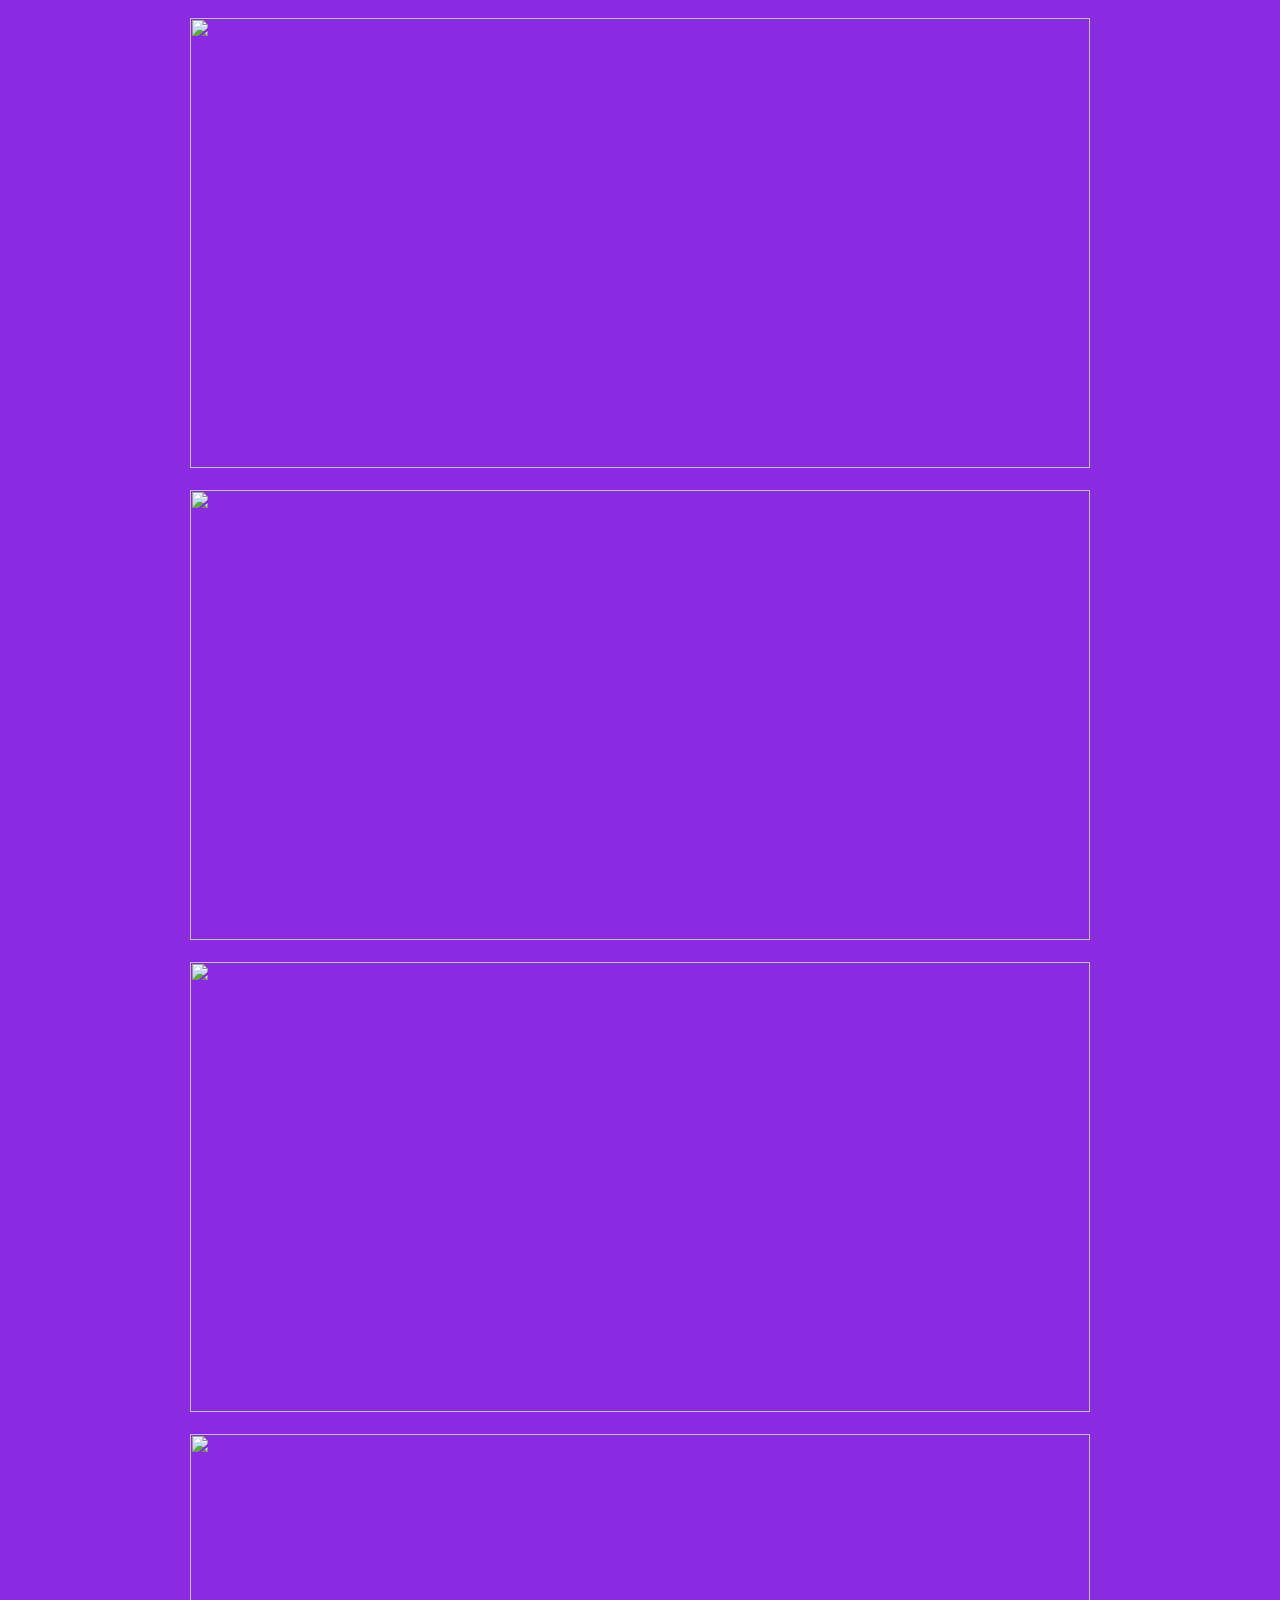
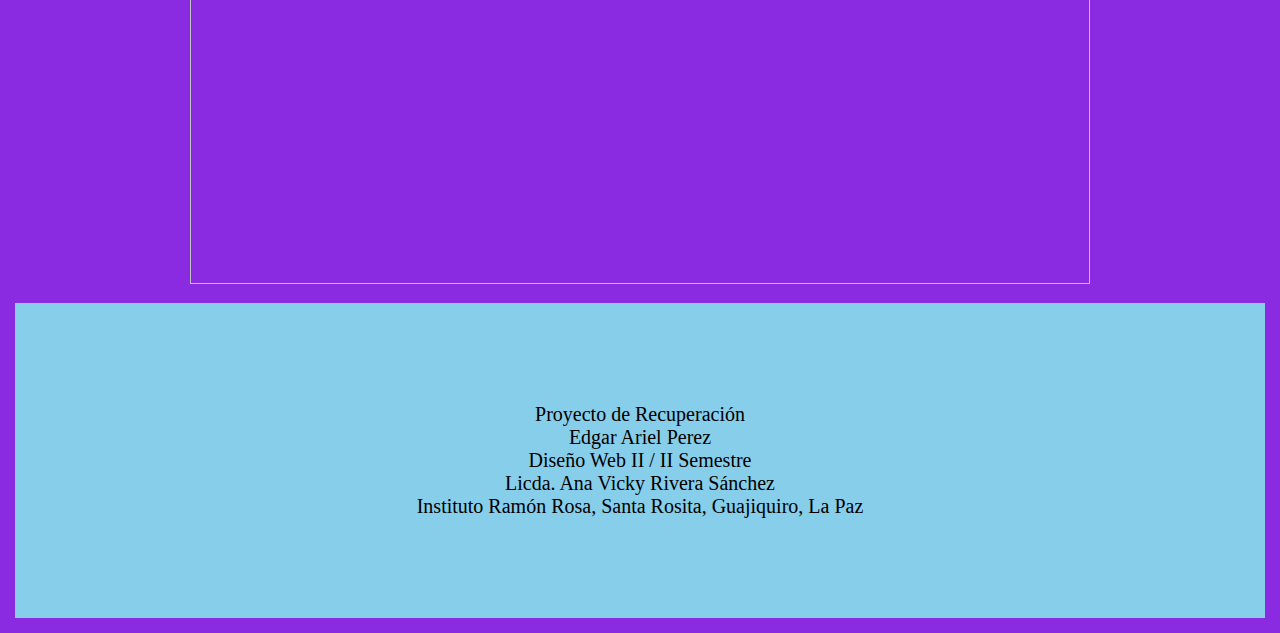
==== defensa/defensa.html @ fb5fbfcc "Add files via upload" ====
<!DOCTYPE html>
<html>
<head>
	<meta charset="utf-8">
	<meta name="viewport" content="width=device-width, initial-scale=1">
	<title>Edgar Ariel Perez</title>
	<link rel="stylesheet" type="text/css" href="defensa.css">
</head>
<header></header>

<body>
	<br><center><img src="E:\RECUPERACION\graduacion\img\precentacion1.png"width="900" height="450"></center><br>
	<center><img src="E:\RECUPERACION\graduacion\img\precentacion2.png"width="900" height="450"></center><br>
	<center><img src="E:\RECUPERACION\graduacion\img\precentacion3.png"width="900" height="450"></center><br>
	<center><img src="E:\RECUPERACION\graduacion\img\precentacion4.png"width="900" height="450"></center>
	
</body>
<footer>
	<div class="piedepagina">
		<p>Proyecto de Recuperación <br>
			Edgar Ariel Perez <br>
		   Diseño Web II / II Semestre <br>
		   Licda. Ana Vicky Rivera Sánchez <br>
		   Instituto Ramón Rosa, Santa Rosita, Guajiquiro, La Paz
		</p>
	</div>
</footer>
</body>
</html>
---- defensa/defensa.css ----
* {
	padding: 0;
	margin: 0;
	font-family: century gothic;
	color: black;
	text-decoration: none;
	text-align: center;
}

body{
	background-color: blueviolet;
}
.piedepagina {
	background-color: #87ceeb;
	margin-top: 100px;
	text-align:center ;
 color: #ccc;
 font-size:20px ;
 font-family:'Gill Sans Ultra Bold' ;
 margin:15px ;   
 max-width:100%;

}
.piedepagina p {
	padding: 100px;
}
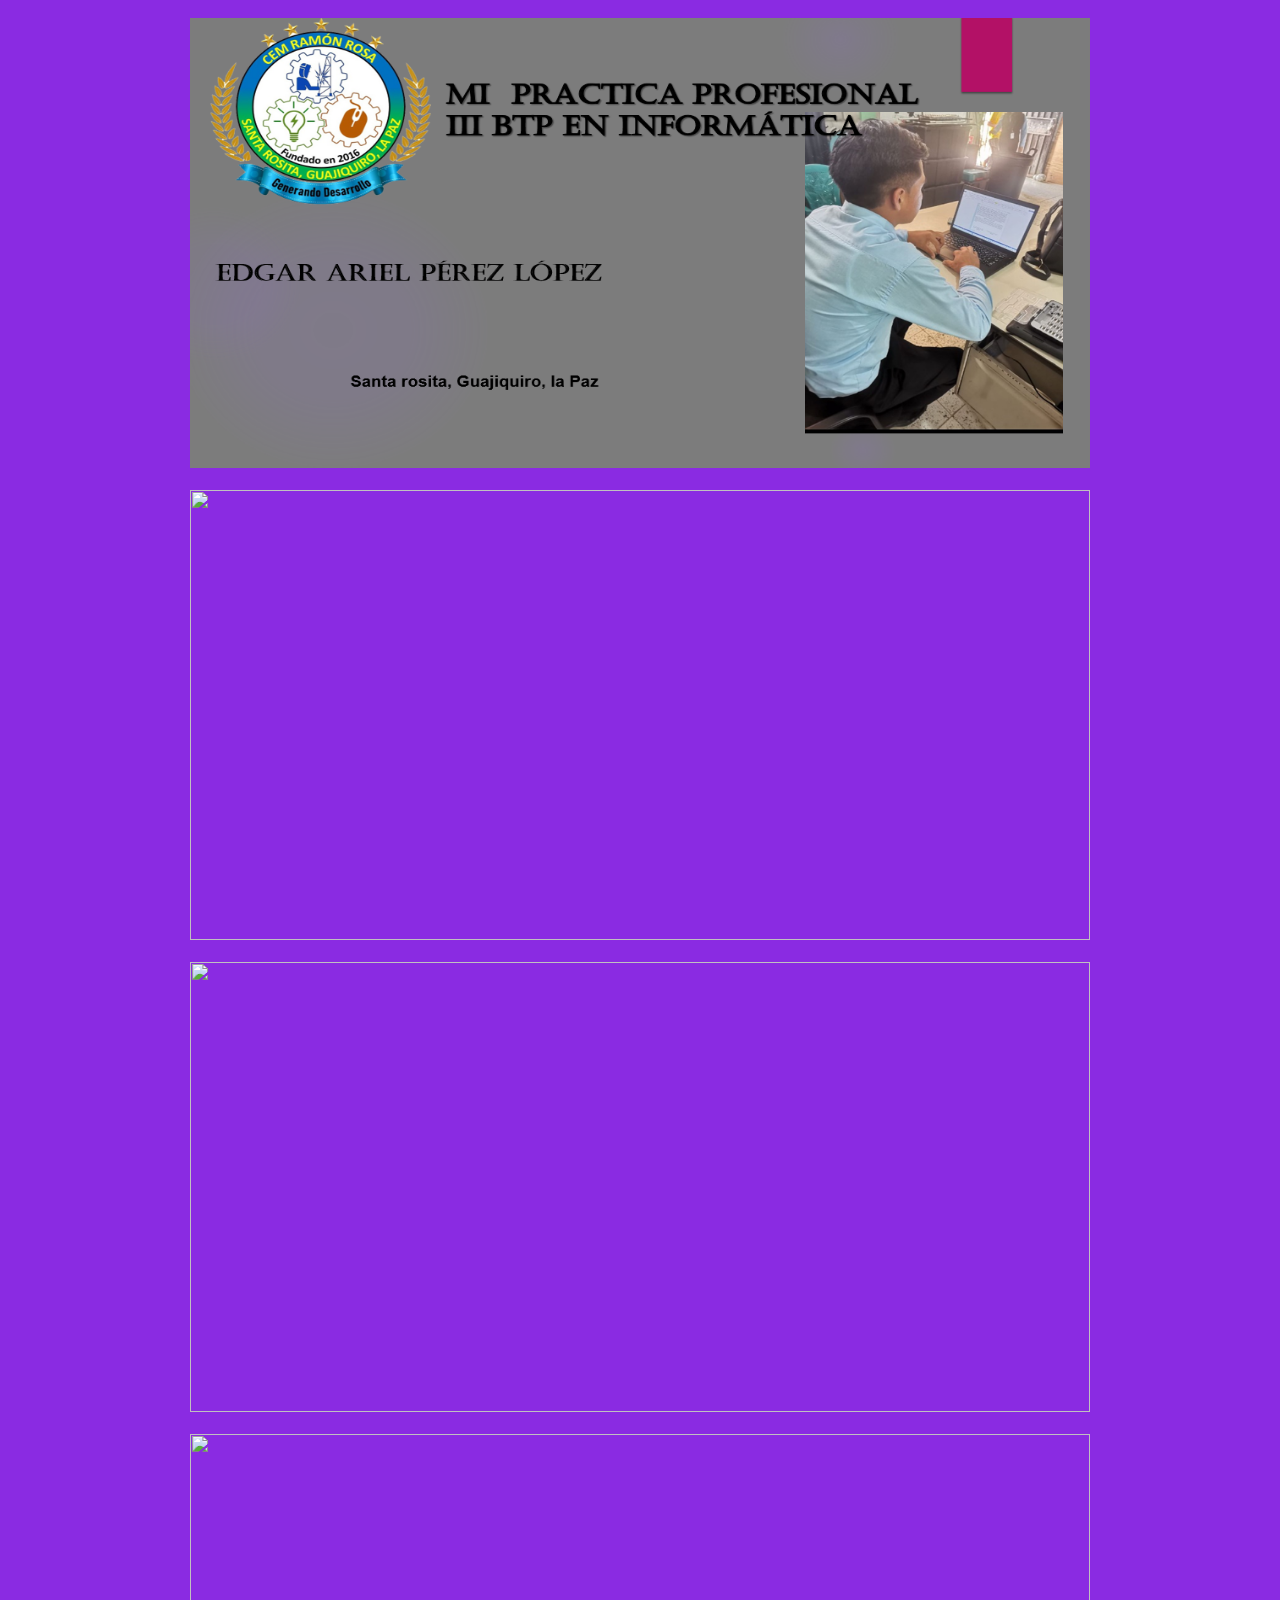
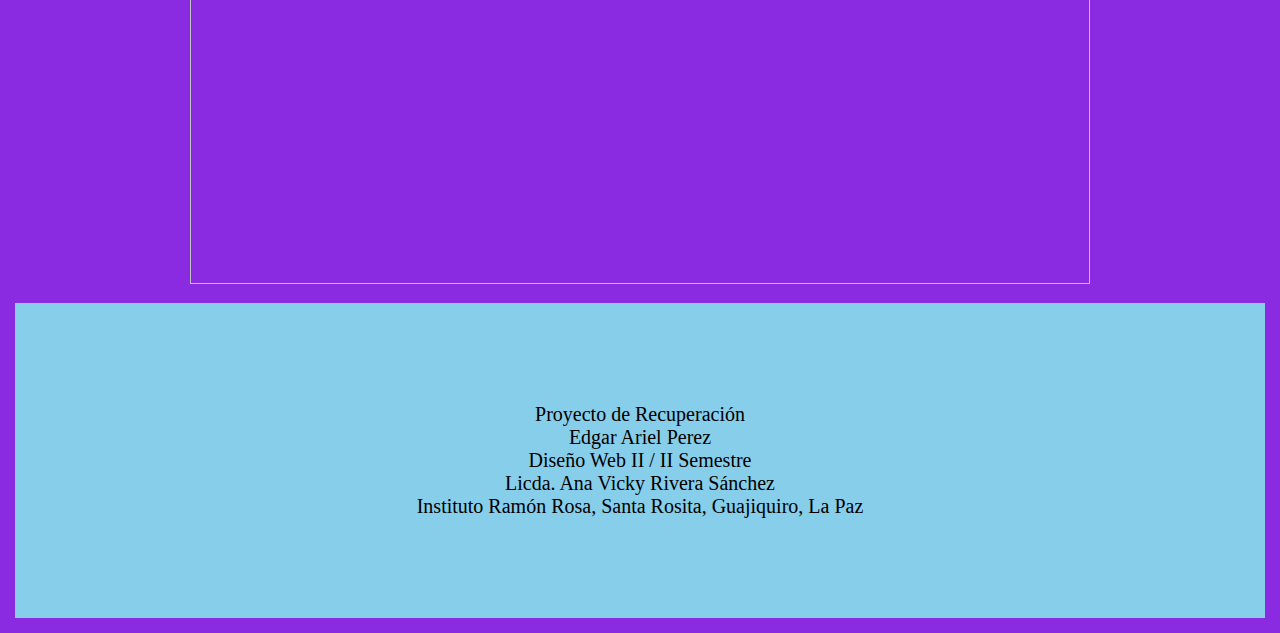
==== commit 2ca3c2bf: "Update defensa.html" ====
--- a/defensa/defensa.html
+++ b/defensa/defensa.html
@@ -9,10 +9,10 @@
 <header></header>
 
 <body>
-	<br><center><img src="E:\RECUPERACION\graduacion\img\precentacion1.png"width="900" height="450"></center><br>
-	<center><img src="E:\RECUPERACION\graduacion\img\precentacion2.png"width="900" height="450"></center><br>
-	<center><img src="E:\RECUPERACION\graduacion\img\precentacion3.png"width="900" height="450"></center><br>
-	<center><img src="E:\RECUPERACION\graduacion\img\precentacion4.png"width="900" height="450"></center>
+	<br><center><img src="..\img\precentacion1.png"width="900" height="450"></center><br>
+	<center><img src="img\precentacion2.png"width="900" height="450"></center><br>
+	<center><img src="img\precentacion3.png"width="900" height="450"></center><br>
+	<center><img src="img\precentacion4.png"width="900" height="450"></center>
 	
 </body>
 <footer>
@@ -26,4 +26,4 @@
 	</div>
 </footer>
 </body>
-</html>+</html>
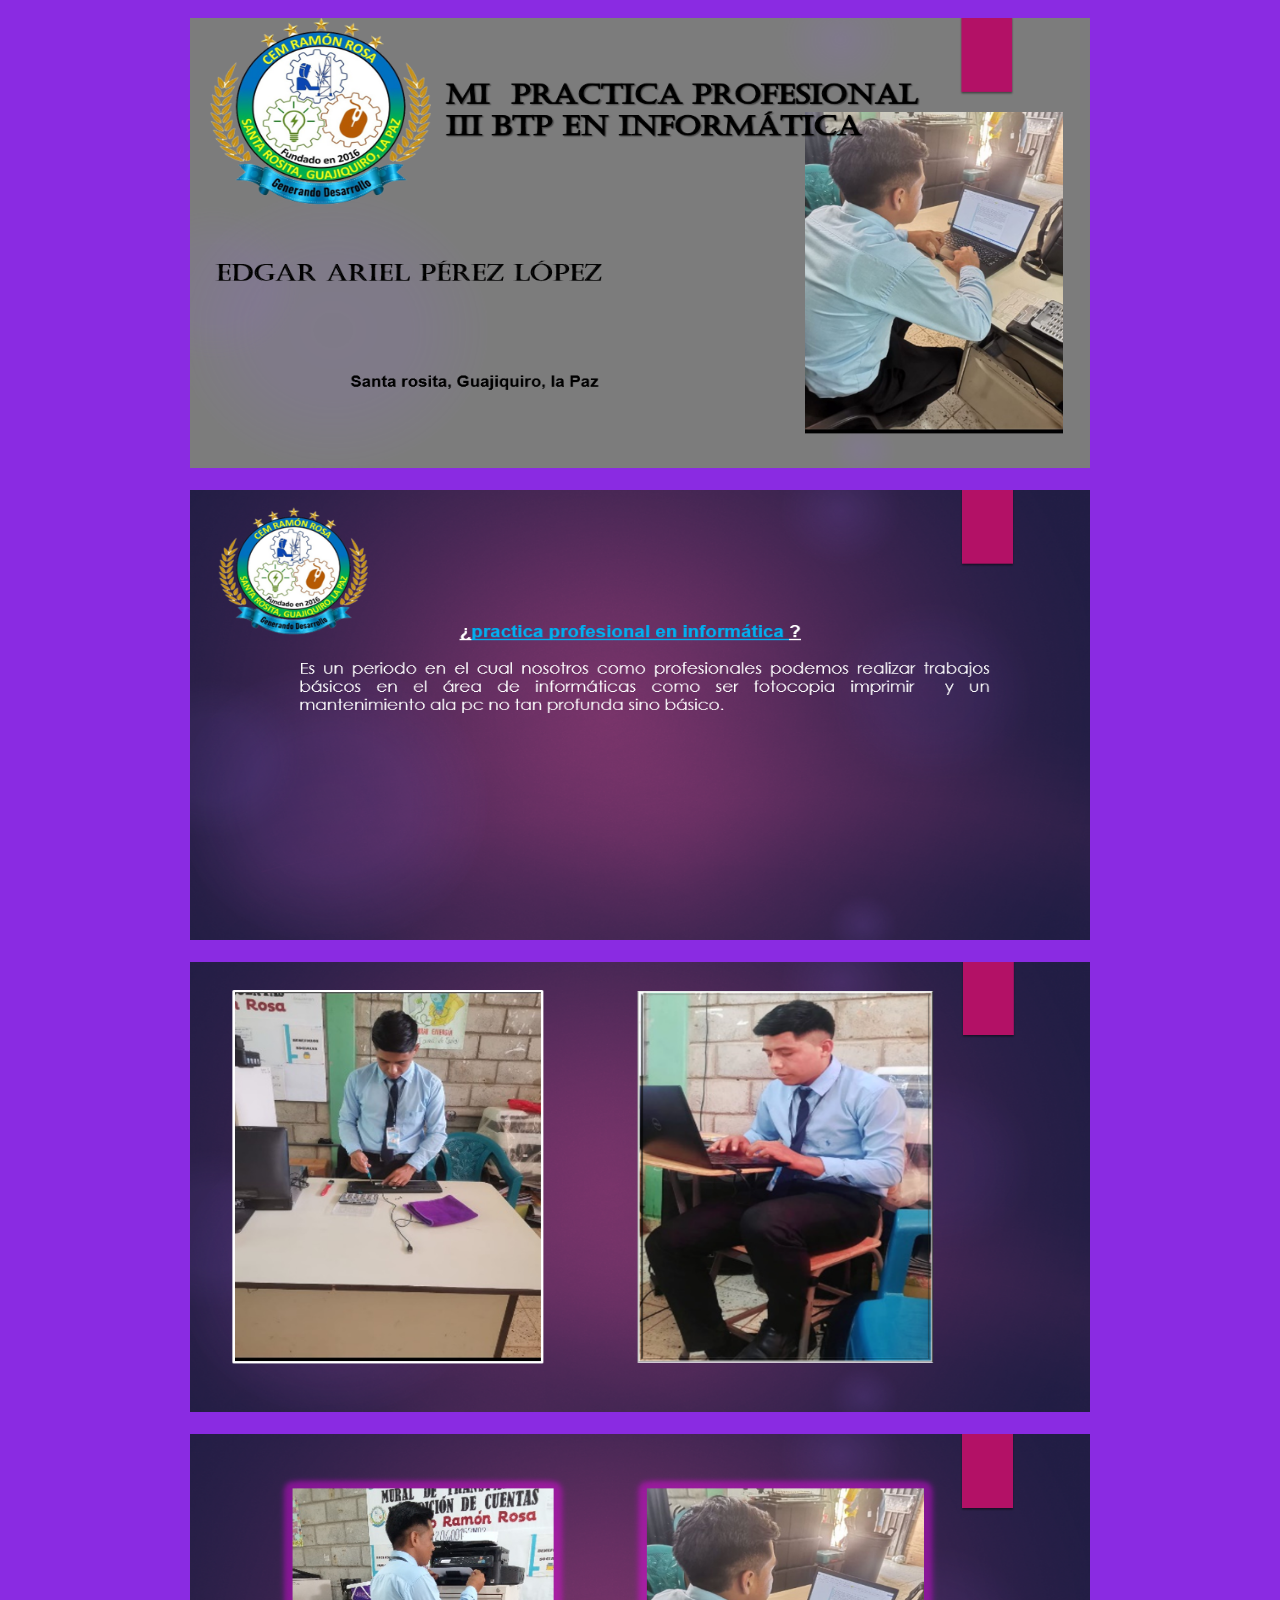
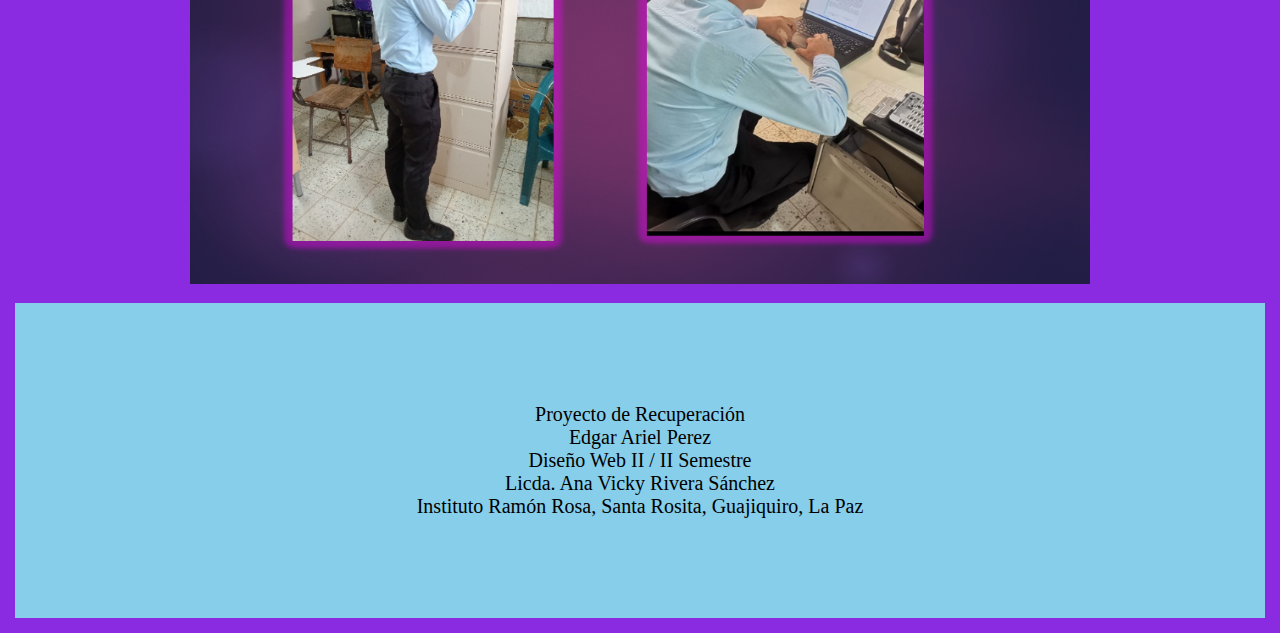
==== commit 72731ec6: "Update defensa.html" ====
--- a/defensa/defensa.html
+++ b/defensa/defensa.html
@@ -9,10 +9,10 @@
 <header></header>
 
 <body>
-	<br><center><img src="..\img\precentacion1.png"width="900" height="450"></center><br>
-	<center><img src="img\precentacion2.png"width="900" height="450"></center><br>
-	<center><img src="img\precentacion3.png"width="900" height="450"></center><br>
-	<center><img src="img\precentacion4.png"width="900" height="450"></center>
+	<br><center><img src="..\img/precentacion1.png"width="900" height="450"></center><br>
+	<center><img src="..\img/precentacion2.png"width="900" height="450"></center><br>
+	<center><img src="..\img/precentacion3.png"width="900" height="450"></center><br>
+	<center><img src="..\img/precentacion4.png"width="900" height="450"></center>
 	
 </body>
 <footer>
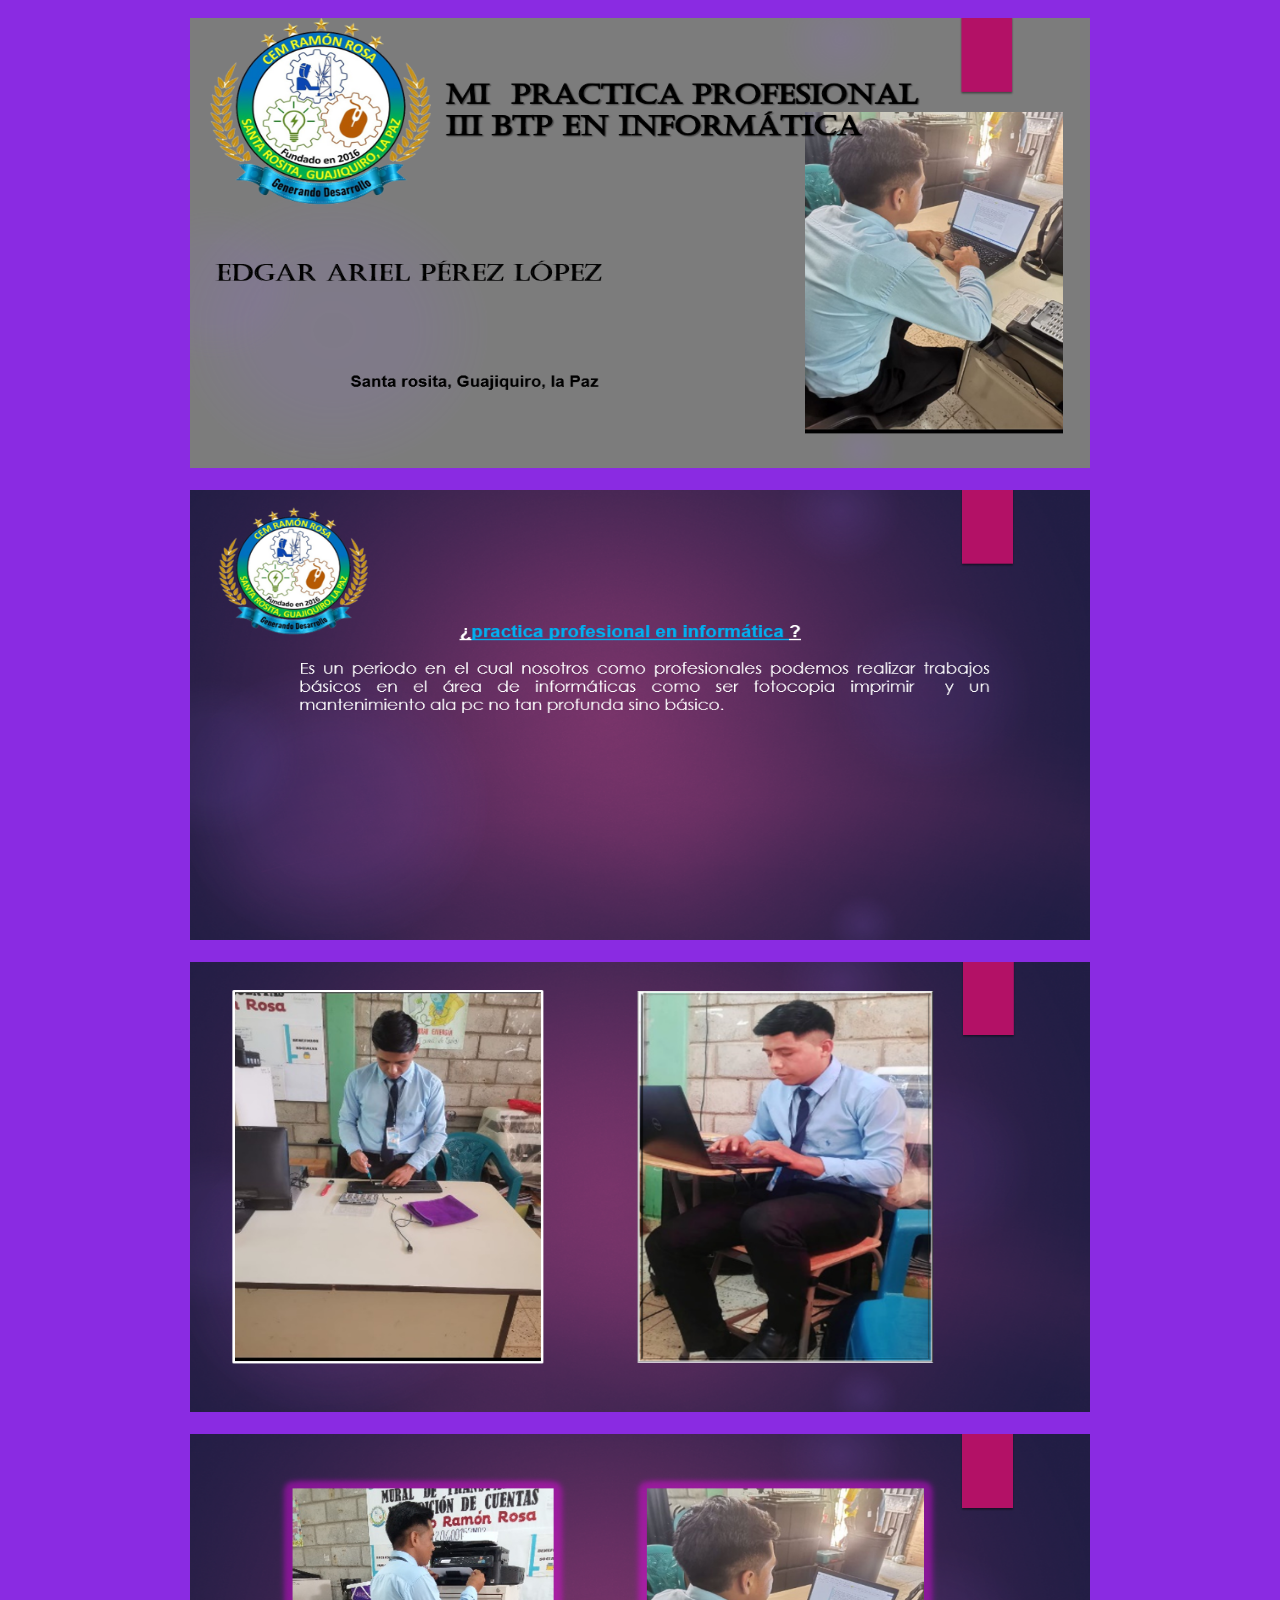
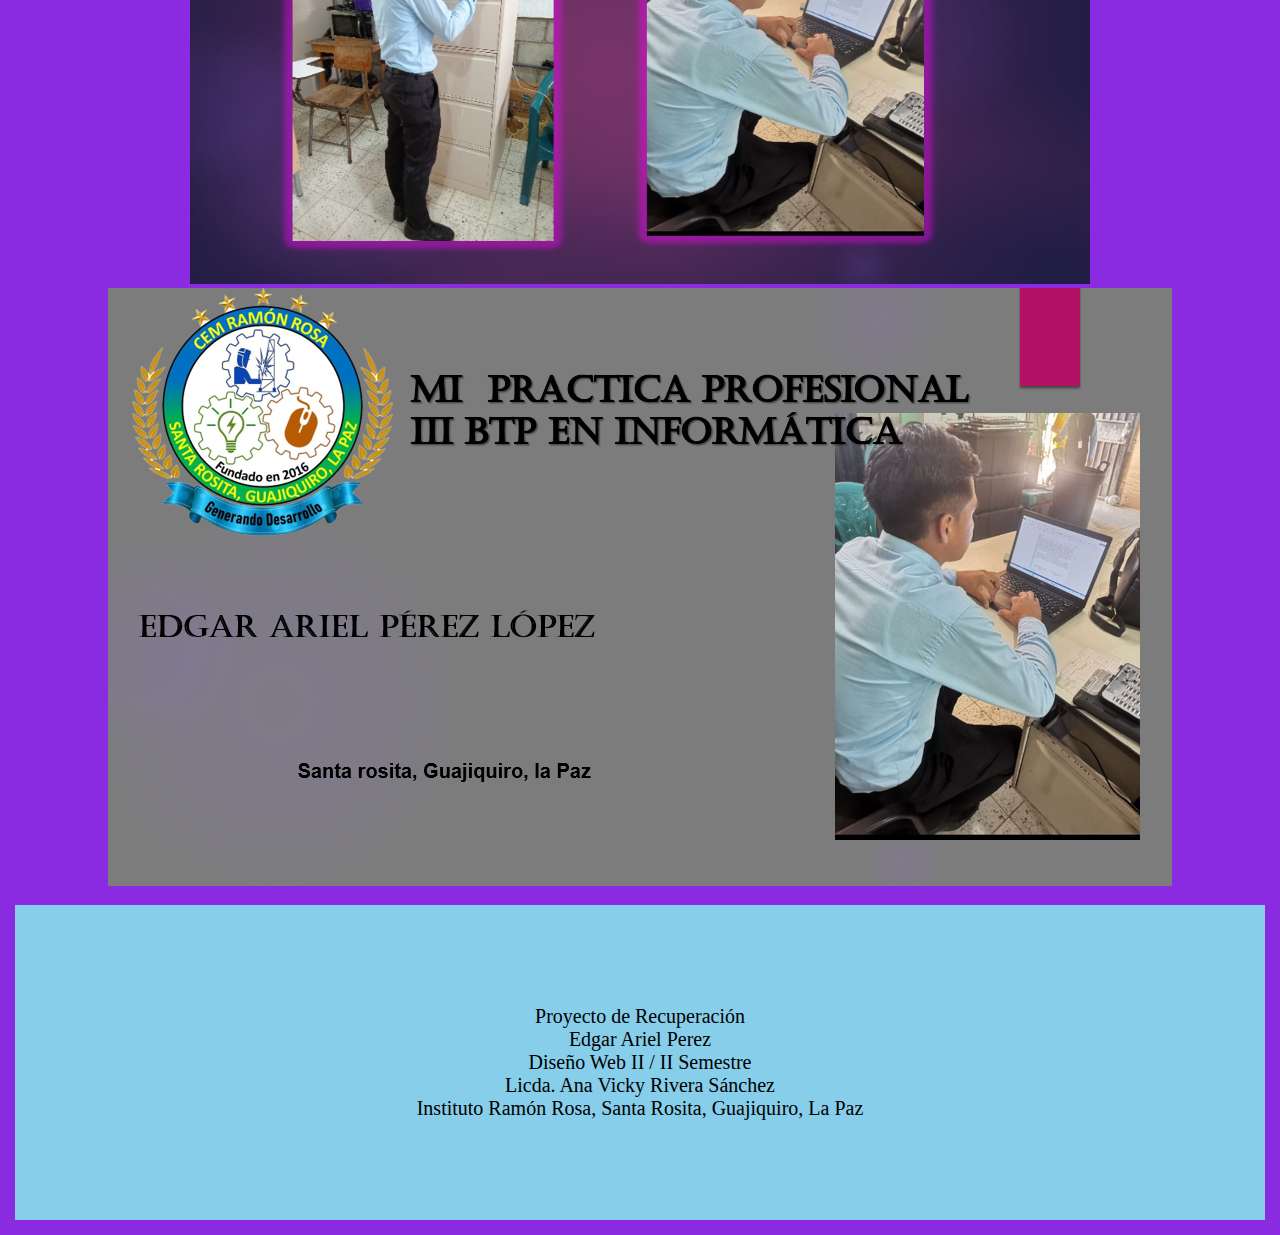
==== commit fcc4341c: "Update defensa.html" ====
--- a/defensa/defensa.html
+++ b/defensa/defensa.html
@@ -13,7 +13,7 @@
 	<center><img src="..\img/precentacion2.png"width="900" height="450"></center><br>
 	<center><img src="..\img/precentacion3.png"width="900" height="450"></center><br>
 	<center><img src="..\img/precentacion4.png"width="900" height="450"></center>
-	
+	<center><img src="../img/precentacion1.png"></center>
 </body>
 <footer>
 	<div class="piedepagina">
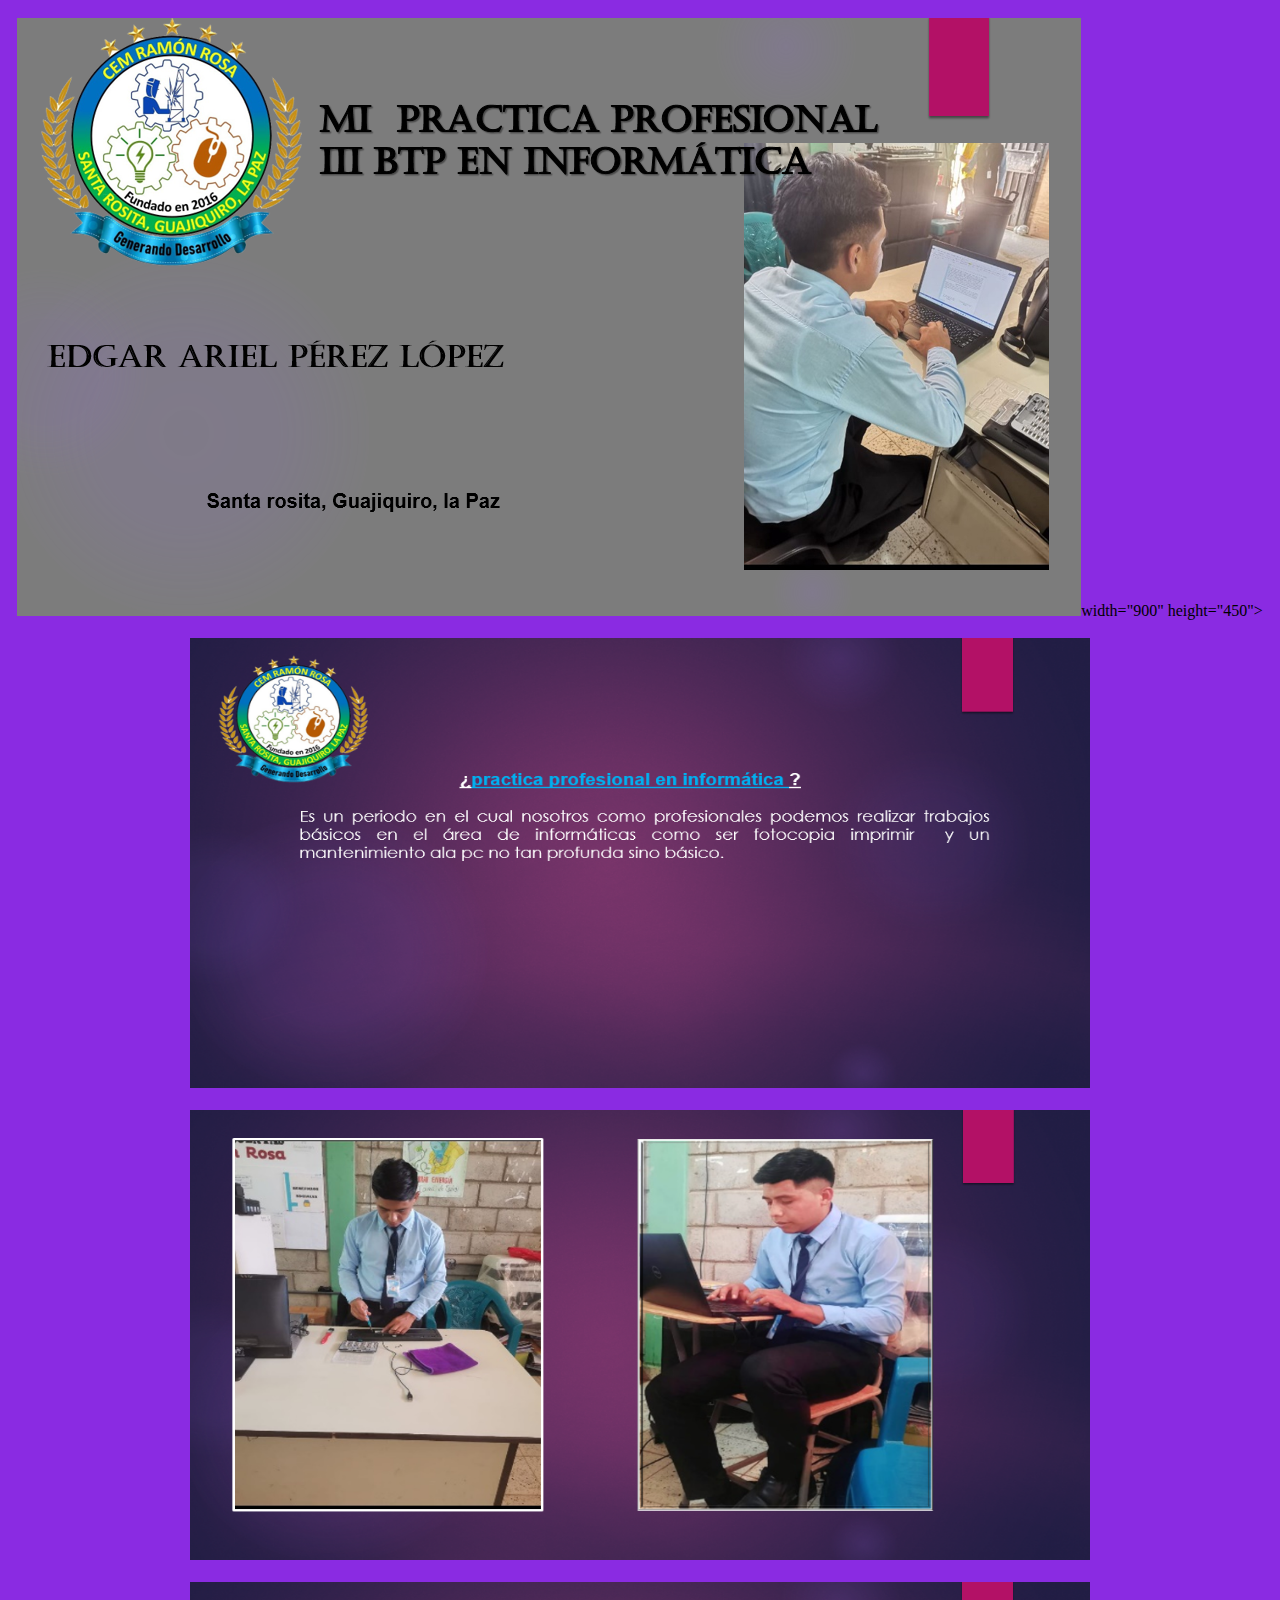
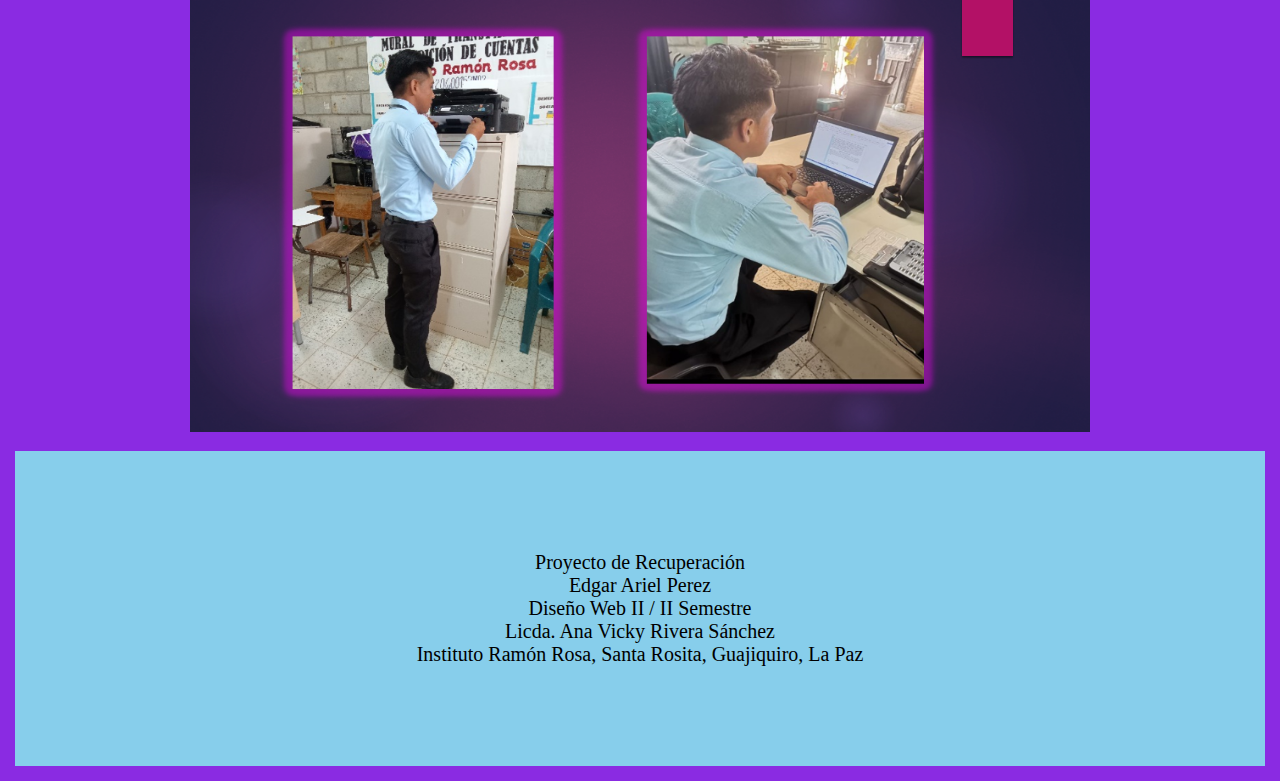
==== commit 75b83f13: "Update defensa.html" ====
--- a/defensa/defensa.html
+++ b/defensa/defensa.html
@@ -9,11 +9,11 @@
 <header></header>
 
 <body>
-	<br><center><img src="..\img/precentacion1.png"width="900" height="450"></center><br>
+	<br><center><img src="../img/precentacion1.png">width="900" height="450"></center><br>
 	<center><img src="..\img/precentacion2.png"width="900" height="450"></center><br>
 	<center><img src="..\img/precentacion3.png"width="900" height="450"></center><br>
 	<center><img src="..\img/precentacion4.png"width="900" height="450"></center>
-	<center><img src="../img/precentacion1.png"></center>
+	
 </body>
 <footer>
 	<div class="piedepagina">
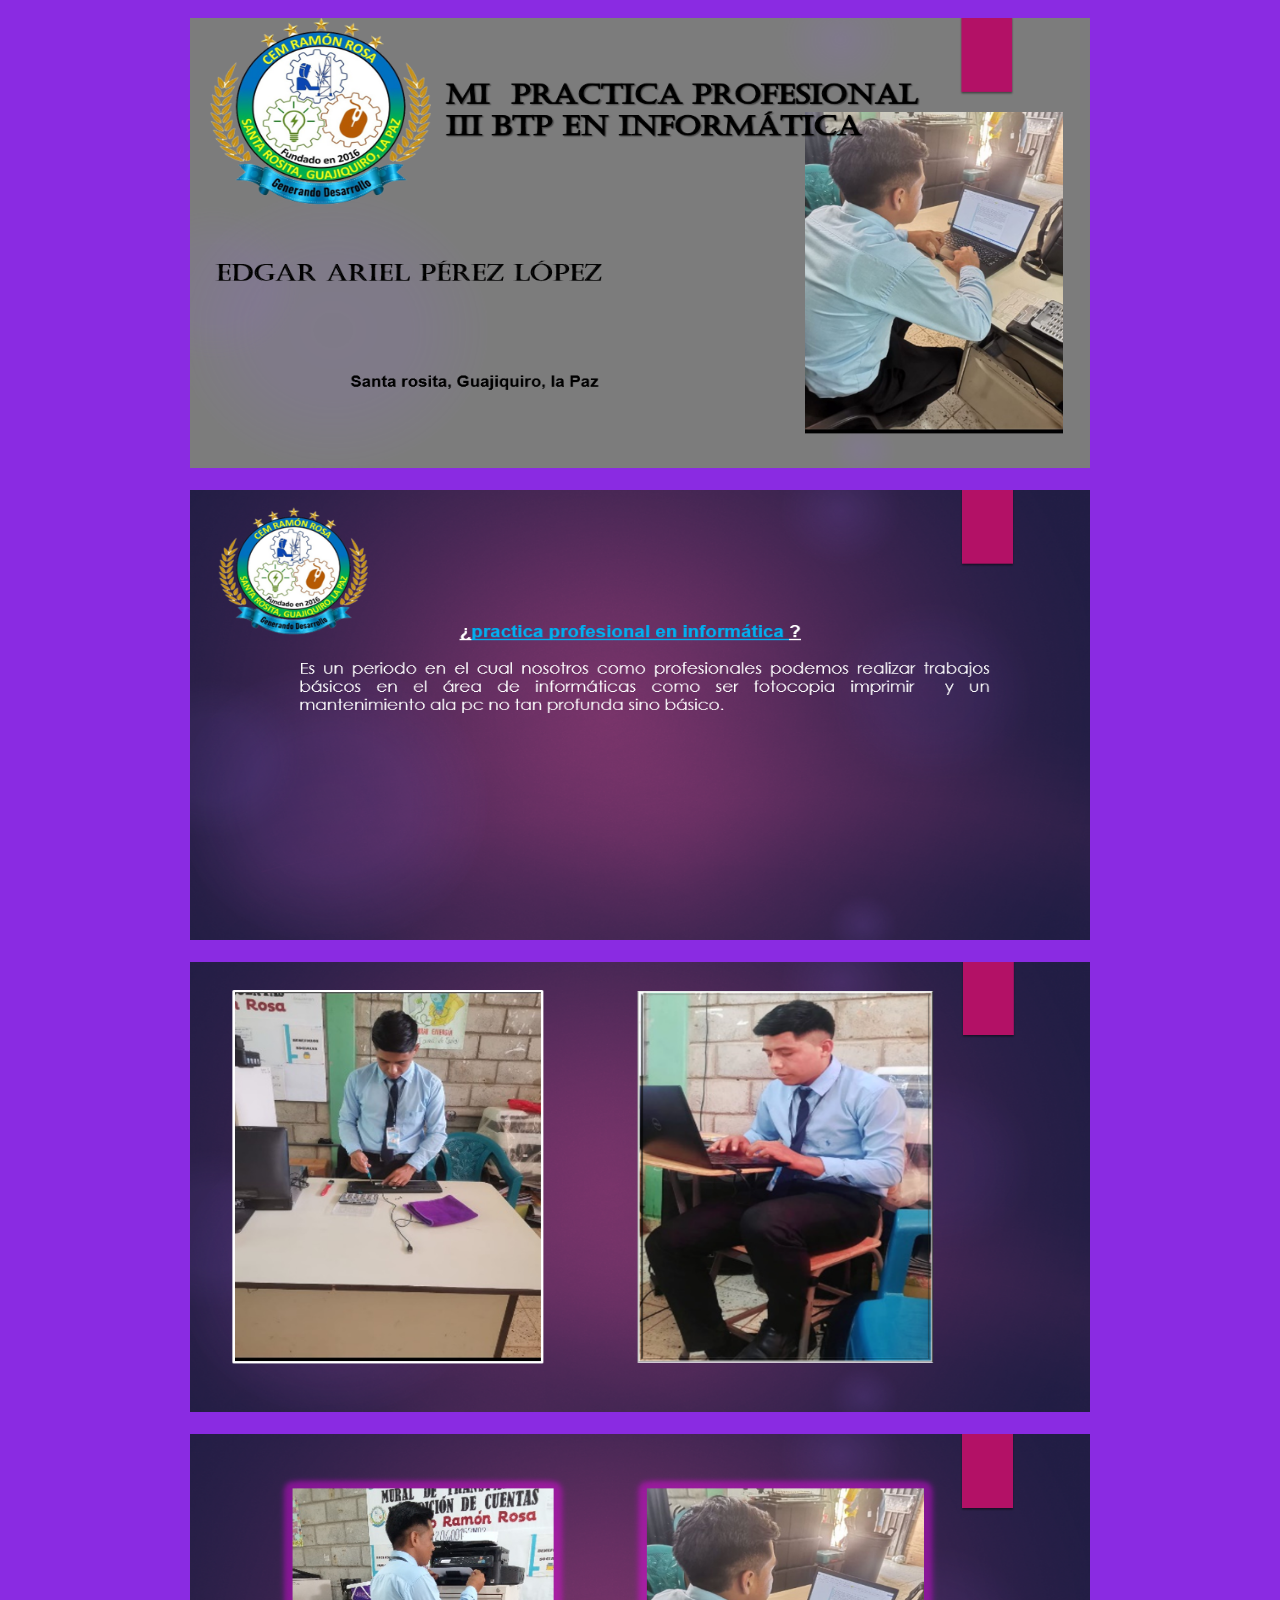
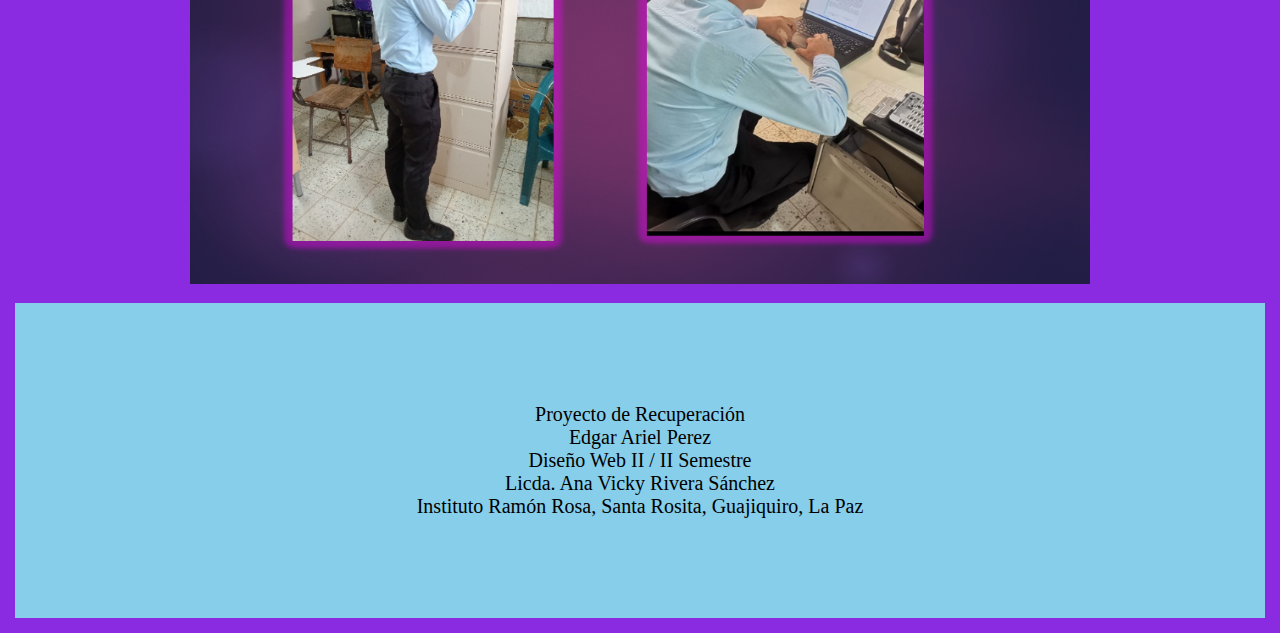
==== commit a367a058: "Update defensa.html" ====
--- a/defensa/defensa.html
+++ b/defensa/defensa.html
@@ -9,7 +9,7 @@
 <header></header>
 
 <body>
-	<br><center><img src="../img/precentacion1.png">width="900" height="450"></center><br>
+	<br><center><img src="../img/precentacion1.png"width="900" height="450"></center><br>
 	<center><img src="..\img/precentacion2.png"width="900" height="450"></center><br>
 	<center><img src="..\img/precentacion3.png"width="900" height="450"></center><br>
 	<center><img src="..\img/precentacion4.png"width="900" height="450"></center>
